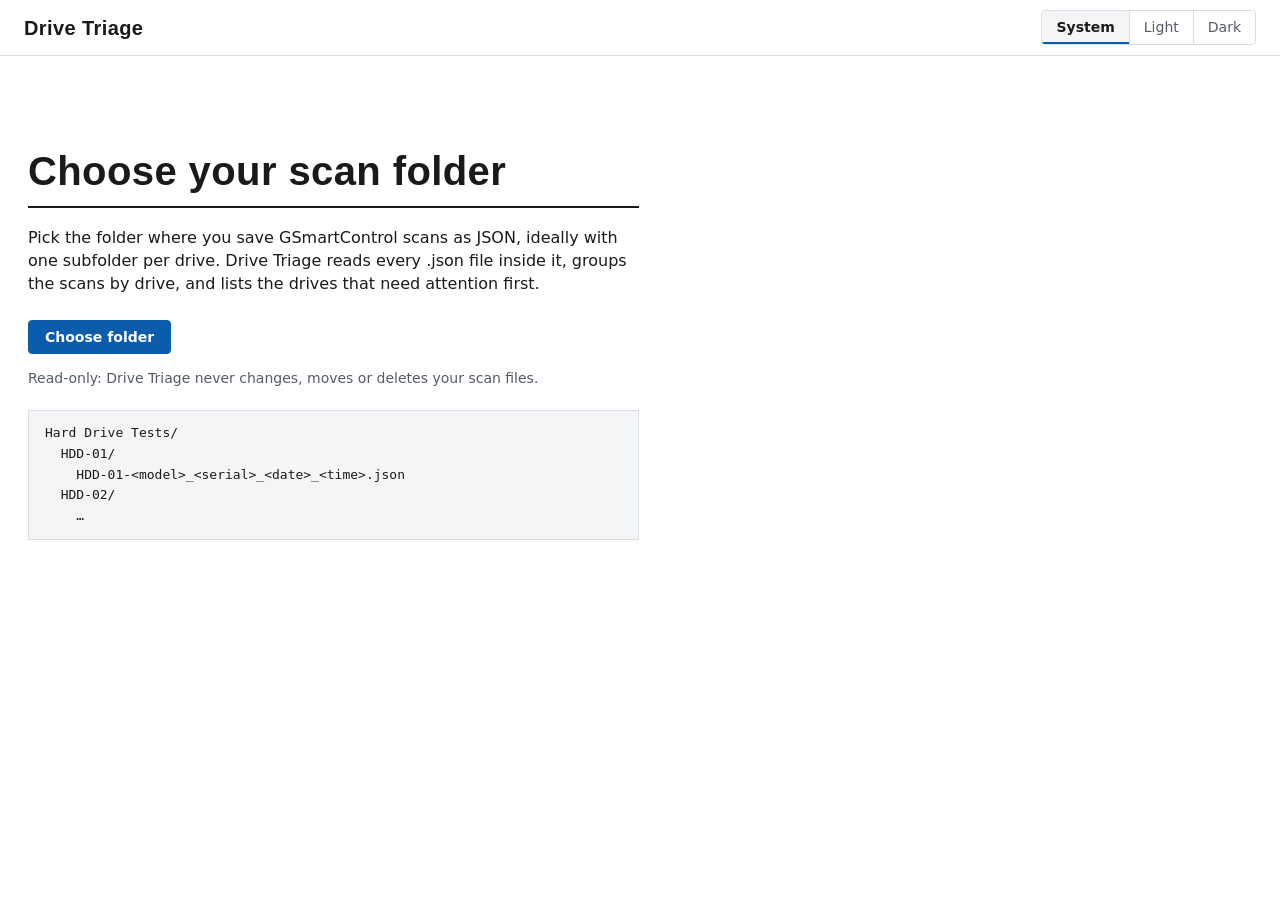
==== Drive-Triage.html @ d74f235e "feat: add viewer page with folder reading, drive list, and datasheet detail Drive-Triage.html, app.j" ====
<!doctype html>
<html lang="en">
<head>
<meta charset="utf-8">
<meta name="viewport" content="width=device-width, initial-scale=1">
<meta name="color-scheme" content="light dark">
<title>Drive Triage</title>
<script>
  // Apply the saved theme before first paint (no flash). app.js keeps it in sync afterwards.
  (function () {
    var pref = 'system';
    try { pref = localStorage.getItem('drive-triage-theme') || 'system'; } catch (e) { /* storage blocked */ }
    if (pref !== 'light' && pref !== 'dark') pref = 'system';
    var dark = pref === 'dark' || (pref === 'system' && window.matchMedia && matchMedia('(prefers-color-scheme: dark)').matches);
    document.documentElement.setAttribute('data-theme', dark ? 'dark' : 'light');
    document.documentElement.setAttribute('data-theme-pref', pref);
  })();
</script>
<link rel="stylesheet" href="styles.css">
</head>
<body>
<header class="bar">
  <h1 class="brand">Drive Triage</h1>
  <button type="button" class="folder" id="folder" hidden title="Choose a different folder"></button>
  <span class="status" id="status" role="status" aria-live="polite"></span>
  <span class="sp"></span>
  <div class="seg" role="group" aria-label="Theme">
    <button type="button" data-theme-choice="system" aria-pressed="false">System</button>
    <button type="button" data-theme-choice="light" aria-pressed="false">Light</button>
    <button type="button" data-theme-choice="dark" aria-pressed="false">Dark</button>
  </div>
  <button type="button" class="btn fill" id="rescan" hidden>Rescan</button>
  <button type="button" class="btn" id="print-all" hidden>Print all labels</button>
</header>

<div class="app" id="app">
  <nav class="rail" id="rail" aria-labelledby="rail-head" hidden>
    <h2 class="sc rail-head" id="rail-head">Drives · worst first</h2>
    <ul class="drive-list" id="drive-list" role="listbox" tabindex="0" aria-labelledby="rail-head"></ul>
  </nav>
  <main class="main" id="main" tabindex="-1">
    <section class="intro" aria-labelledby="intro-head">
      <h2 class="intro-head" id="intro-head">Drive Triage</h2>
      <p class="intro-text">Loading…</p>
    </section>
  </main>
</div>

<input type="file" id="dir-input" webkitdirectory multiple hidden>
<script src="analysis.js"></script>
<script src="app.js"></script>
</body>
</html>
---- styles.css ----
/* Drive Triage - datasheet paper (light) and graphite console (dark).
   Every colour is a custom property per theme. State colours (amber, red) appear only inside
   bordered chips and plot marks; the action blue is for selection and actions only. */

:root,
:root[data-theme="light"] {
  color-scheme: light;
  --ground: #ffffff;
  --panel: #f4f5f7;
  --line: #d9dde3;
  --grid: #eceef2;
  --ink: #1a1a1a;
  --muted: #555b66;
  --blue: #0b5cad;
  --blue-hover: #084a8c;
  --blue-wash: #e8f0f9;
  --on-blue: #ffffff;
  --amber: #8c5e00;
  --red: #c23b2e;
  --gap-fill: #eef0f3;
  --selection: #cfe0f3;
  --shadow: 0 6px 18px rgb(20 24 31 / 0.14);
}

:root[data-theme="dark"] {
  color-scheme: dark;
  --ground: #1b1d21;
  --panel: #2a2d33;
  --line: #3a3e46;
  --grid: #26292e;
  --ink: #d7dae0;
  --muted: #9ba1ab;
  --blue: #5aa0e6;
  --blue-hover: #7db5ee;
  --blue-wash: #233243;
  --on-blue: #0f1722;
  --amber: #e0a43a;
  --red: #f07b6d;
  --gap-fill: #24272c;
  --selection: #2d4a6b;
  --shadow: 0 6px 18px rgb(0 0 0 / 0.45);
}

:root {
  --font-text: "Segoe UI Variable Text", "Segoe UI", system-ui, -apple-system, sans-serif;
  --font-id: "Bahnschrift SemiCondensed", Bahnschrift, "Barlow Semi Condensed", "Arial Narrow", sans-serif;
  --font-mono: "Cascadia Mono", Consolas, "SF Mono", Menlo, monospace;
  --bar-h: 56px;
  --rail-w: 300px;
  --ease: cubic-bezier(0.16, 1, 0.3, 1);
}

*, *::before, *::after { box-sizing: border-box; }
html, body { margin: 0; }
h1, h2, h3, p, ul, ol, figure { margin: 0; }
ul { padding: 0; list-style: none; }

html {
  background: var(--ground);
  scrollbar-color: var(--line) transparent;
  -webkit-text-size-adjust: 100%;
}

body {
  min-height: 100vh;
  background: var(--ground);
  color: var(--ink);
  font: 400 15px/1.45 var(--font-text);
  font-variant-numeric: tabular-nums;
  caret-color: var(--blue);
}

::selection { background: var(--selection); color: var(--ink); }

:focus-visible {
  outline: 2px solid var(--blue);
  outline-offset: 2px;
}

button { font: inherit; color: inherit; }

[hidden] { display: none !important; }

.mono { font-family: var(--font-mono); font-size: 13px; }

.sc {
  font-size: 12px;
  font-weight: 700;
  letter-spacing: 0.1em;
  text-transform: uppercase;
  color: var(--muted);
}

.vh {
  position: absolute;
  width: 1px; height: 1px;
  overflow: hidden;
  clip-path: inset(50%);
  white-space: nowrap;
}

/* ------------------------------------------------------------------ top bar */
.bar {
  position: sticky;
  top: 0;
  z-index: 5;
  min-height: var(--bar-h);
  display: flex;
  align-items: center;
  gap: 8px 20px;
  padding: 0 24px;
  background: var(--ground);
  border-bottom: 1px solid var(--line);
}

.brand {
  font: 600 20px/1 var(--font-id);
  font-stretch: semi-condensed;
  letter-spacing: 0.02em;
  white-space: nowrap;
}

.folder {
  padding: 4px 12px;
  border: 1px solid var(--line);
  border-radius: 4px;
  background: var(--panel);
  font-size: 14px;
  cursor: pointer;
  max-width: 22ch;
  overflow: hidden;
  text-overflow: ellipsis;
  white-space: nowrap;
  transition: border-color 160ms var(--ease);
}
.folder:hover { border-color: var(--muted); }

.status { color: var(--muted); font-size: 14px; white-space: nowrap; }
.sp { flex: 1; }

.seg {
  display: flex;
  border: 1px solid var(--line);
  border-radius: 4px;
  overflow: hidden;
  flex: none;
}
.seg button {
  padding: 6px 14px;
  border: 0;
  background: var(--ground);
  color: var(--muted);
  font-size: 14px;
  cursor: pointer;
  transition: background-color 160ms var(--ease), color 160ms var(--ease);
}
.seg button + button { border-left: 1px solid var(--line); }
.seg button:hover { color: var(--ink); background: var(--panel); }
.seg button[aria-pressed="true"] {
  background: var(--panel);
  color: var(--ink);
  font-weight: 700;
  box-shadow: inset 0 -2px 0 var(--blue);
}
.seg button:focus-visible { outline-offset: -2px; }

.btn {
  flex: none;
  padding: 7px 16px;
  border: 1px solid var(--blue);
  border-radius: 4px;
  background: var(--ground);
  color: var(--blue);
  font-size: 14px;
  font-weight: 600;
  line-height: 1.3;
  white-space: nowrap;
  cursor: pointer;
  transition: background-color 160ms var(--ease), border-color 160ms var(--ease), color 160ms var(--ease);
}
.btn:hover { background: var(--blue-wash); }
.btn:active { background: var(--selection); }
.btn.fill { background: var(--blue); color: var(--on-blue); }
.btn.fill:hover { background: var(--blue-hover); border-color: var(--blue-hover); }
.btn.ghost { border-color: var(--line); color: var(--ink); }
.btn.ghost:hover { border-color: var(--muted); background: var(--panel); }
.btn:disabled,
.btn[aria-busy="true"] { opacity: 0.55; cursor: progress; }
.btn:disabled { cursor: not-allowed; }

/* ------------------------------------------------------------------- layout */
.app { display: flex; align-items: flex-start; }

.rail {
  position: sticky;
  top: var(--bar-h);
  width: var(--rail-w);
  height: calc(100vh - var(--bar-h));
  flex: none;
  display: flex;
  flex-direction: column;
  background: var(--panel);
  border-right: 1px solid var(--line);
}
.rail-head {
  padding: 16px 20px 12px;
  border-bottom: 1px solid var(--line);
}
.drive-list {
  flex: 1;
  overflow-y: auto;
  scrollbar-width: thin;
}
.drive-list:focus-visible { outline-offset: -2px; }

.drive {
  position: relative;
  display: grid;
  grid-template-columns: minmax(0, 1fr) auto;
  gap: 2px 12px;
  padding: 13px 20px 13px 20px;
  border-bottom: 1px solid var(--line);
  cursor: pointer;
  transition: background-color 160ms var(--ease);
}
.drive::before {
  content: "";
  position: absolute;
  inset: 0 auto 0 0;
  width: 3px;
  background: transparent;
  transition: background-color 160ms var(--ease);
}
.drive:hover { background: color-mix(in srgb, var(--ground) 55%, var(--panel)); }
.drive[aria-selected="true"] { background: var(--ground); }
.drive[aria-selected="true"]::before { background: var(--blue); }
.drive-list:focus-visible .drive[aria-selected="true"] {
  outline: 2px solid var(--blue);
  outline-offset: -2px;
}

.drive-id {
  font: 600 18px/1.15 var(--font-id);
  font-stretch: semi-condensed;
  letter-spacing: 0.02em;
  overflow: hidden;
  text-overflow: ellipsis;
  white-space: nowrap;
}
.drive-health { text-align: right; font-size: 18px; font-weight: 700; line-height: 1.15; }
.drive-health.none { color: var(--muted); font-weight: 400; }
.drive-model {
  font-family: var(--font-mono);
  font-size: 13px;
  color: var(--muted);
  overflow: hidden;
  text-overflow: ellipsis;
  white-space: nowrap;
  align-self: center;
}
.drive .chip { justify-self: end; align-self: center; }
.drive-reason {
  grid-column: 1 / -1;
  margin-top: 4px;
  font-size: 13.5px;
  overflow: hidden;
  text-overflow: ellipsis;
  white-space: nowrap;
}
.drive-meta { grid-column: 1 / -1; font-size: 12.5px; color: var(--muted); }

.chip {
  display: inline-block;
  padding: 1px 8px;
  border: 1px solid currentColor;
  border-radius: 3px;
  background: var(--ground);
  color: var(--muted);
  font-size: 11.5px;
  font-weight: 700;
  letter-spacing: 0.08em;
  line-height: 1.5;
  text-transform: uppercase;
  white-space: nowrap;
}
.chip.watch { color: var(--amber); }
.chip.retire { color: var(--red); }

.main {
  flex: 1;
  min-width: 0;
  padding: 22px 28px 64px;
}
.main:focus { outline: none; }

/* --------------------------------------------------------------- masthead */
.mast {
  display: grid;
  grid-template-columns: minmax(0, 1fr) auto auto auto;
  align-items: end;
  gap: 12px 24px;
  padding-bottom: 16px;
  border-bottom: 2px solid var(--ink);
}
.mast-id {
  font: 600 68px/0.95 var(--font-id);
  font-stretch: semi-condensed;
  letter-spacing: 0.01em;
  overflow-wrap: anywhere;
}
.mast-sub { margin-top: 8px; color: var(--muted); font-size: 14.5px; }
.mast-sub .mono { color: var(--ink); }
.score { display: grid; justify-items: start; }
.score-line { display: flex; align-items: baseline; gap: 8px; }
.score-n { font-size: 56px; font-weight: 700; line-height: 1; }

.score-band { color: var(--muted); font-size: 16px; }
.score-note { margin-top: 6px; color: var(--muted); font-size: 12.5px; white-space: nowrap; }
.mast .chip.big { margin-bottom: 4px; padding: 3px 12px; font-size: 13px; }
.mast .btn { margin-bottom: 2px; justify-self: start; }
.mast-lead {
  grid-column: 1 / -1;
  max-width: 80ch;
  font-size: 15.5px;
}
.mast-lead b { font-weight: 700; }

/* --------------------------------------------------------------- sections */
.sec { margin-top: 28px; }
.sec-head {
  display: flex;
  flex-wrap: wrap;
  align-items: baseline;
  justify-content: space-between;
  gap: 16px;
  margin-bottom: 8px;
}
.sec-head h3 { flex: none; }
.sec-aside { margin-left: auto; color: var(--muted); font-size: 13px; text-align: right; }
.history td.v { white-space: nowrap; }
.cols {
  display: grid;
  grid-template-columns: minmax(0, 1fr) minmax(0, 1.25fr);
  gap: 32px;
}
.cols > div { min-width: 0; }

/* ------------------------------------------------------------------ curve */
.plot {
  position: relative;
  border: 1px solid var(--line);
  background: var(--ground);
  padding: 12px 12px 4px;
  touch-action: pan-y;
}
.plot:focus-visible { outline-offset: 2px; }
.plot svg { display: block; width: 100%; height: auto; overflow: visible; }
.plot svg text { font-family: var(--font-text); font-size: 12px; fill: var(--muted); }
.plot .grid-minor { stroke: var(--grid); }
.plot .grid-major { stroke: var(--line); }
.plot .gap { fill: var(--gap-fill); }
.plot .gap-label { font-style: italic; }
.plot .life-line { stroke: var(--muted); stroke-width: 1.2; stroke-dasharray: 6 4; }
.plot .watch-line { stroke: var(--red); stroke-width: 1.4; stroke-dasharray: 6 4; }
.plot text.watch-label { fill: var(--red); font-weight: 600; }
.plot .trace { fill: none; stroke: var(--ink); stroke-width: 2; stroke-linejoin: round; stroke-linecap: round; }
.plot .dot { fill: var(--ink); }
.plot .ring { fill: var(--ground); stroke: var(--ink); stroke-width: 2; }
.plot text.mark-label { fill: var(--ink); font-weight: 600; }
.plot .cross { stroke: var(--blue); stroke-width: 1; }
.plot .cross-dot { fill: var(--blue); stroke: var(--ground); stroke-width: 2; }
.plot .hit { fill: transparent; cursor: crosshair; }

.readout {
  position: absolute;
  top: 6px;
  z-index: 2;
  padding: 4px 8px;
  border: 1px solid var(--line);
  border-radius: 3px;
  background: var(--ground);
  box-shadow: var(--shadow);
  font-size: 13px;
  white-space: nowrap;
  pointer-events: none;
}
.readout b { font-weight: 700; }

.empty-plot {
  border: 1px solid var(--line);
  background: var(--panel);
  padding: 20px 20px;
  color: var(--muted);
  font-size: 14.5px;
  max-width: none;
}
.empty-plot p { max-width: 72ch; }
.empty-plot p + p { margin-top: 4px; }

/* -------------------------------------------------------------- findings */
.findings li {
  display: grid;
  grid-template-columns: 5.5rem minmax(0, 1fr);
  gap: 12px;
  padding: 10px 0;
  border-bottom: 1px solid var(--line);
  font-size: 14.5px;
}
.findings li:first-child { padding-top: 4px; }
.findings .chip { justify-self: start; align-self: start; margin-top: 2px; }
.findings b { font-weight: 700; }
.findings .none { color: var(--muted); }

/* ----------------------------------------------------------------- tables */
.table-wrap { overflow-x: auto; scrollbar-width: thin; }
table { width: 100%; border-collapse: collapse; font-size: 14px; }
th {
  text-align: left;
  font-size: 12px;
  font-weight: 700;
  letter-spacing: 0.08em;
  text-transform: uppercase;
  color: var(--muted);
  padding: 6px 12px;
  border-bottom: 1px solid var(--ink);
  white-space: nowrap;
  vertical-align: bottom;
}
td {
  padding: 7px 12px;
  border-bottom: 1px solid var(--line);
  vertical-align: top;
}
th:first-child, td:first-child { padding-left: 0; }
td.num, th.num { text-align: right; }
td.v { font-family: var(--font-mono); font-size: 13px; }
td.muted, .muted { color: var(--muted); }
td.limit { color: var(--muted); font-size: 13.5px; }
tr.flag td { background: var(--panel); }
.limits td.v { white-space: nowrap; }
td .chip { vertical-align: 1px; }
td del { color: var(--muted); text-decoration-thickness: 1px; margin-right: 6px; }
td.changed .now { font-weight: 700; }
.limits td:first-child { white-space: nowrap; }
.attrs td:nth-child(2) { white-space: nowrap; }
.table-note { margin-top: 8px; color: var(--muted); font-size: 13.5px; }

/* ------------------------------------------------------------ raw output */
details.raw {
  border: 1px solid var(--line);
  background: var(--panel);
}
details.raw summary {
  padding: 10px 14px;
  cursor: pointer;
  font-weight: 600;
  font-size: 14px;
}
details.raw summary:hover { color: var(--blue); }
details.raw pre {
  margin: 0;
  max-height: 34rem;
  overflow: auto;
  padding: 12px 14px 16px;
  border-top: 1px solid var(--line);
  background: var(--ground);
  font: 12.5px/1.5 var(--font-mono);
  white-space: pre;
  tab-size: 4;
}

/* ------------------------------------------------------- empty and intro */
.intro {
  max-width: 64ch;
  padding: 72px 0 48px;
}
.intro-head {
  font: 600 40px/1.05 var(--font-id);
  font-stretch: semi-condensed;
  letter-spacing: 0.01em;
  padding-bottom: 14px;
  margin-bottom: 18px;
  border-bottom: 2px solid var(--ink);
}
.intro-text { font-size: 16px; }
.intro-text + .intro-text { margin-top: 10px; }
.intro-actions { display: flex; flex-wrap: wrap; gap: 12px; margin-top: 24px; }
.intro-note { margin-top: 14px; color: var(--muted); font-size: 14px; }
.intro-tree {
  margin-top: 22px;
  padding: 12px 16px;
  border: 1px solid var(--line);
  background: var(--panel);
  font: 13px/1.6 var(--font-mono);
  white-space: pre;
  overflow-x: auto;
}
.intro-error { margin-top: 14px; padding: 10px 14px; border: 1px solid var(--line); background: var(--panel); }
.intro-error b { font-weight: 700; }

.unsupported-note {
  max-width: 72ch;
  padding: 16px 20px;
  border: 1px solid var(--line);
  background: var(--panel);
  font-size: 15px;
}
.unsupported-note p + p { margin-top: 6px; color: var(--muted); }

/* ------------------------------------------------------------- responsive */
@media (max-width: 1100px) {
  .cols { grid-template-columns: minmax(0, 1fr); gap: 28px; }
}

@media (max-width: 900px) {
  .bar { flex-wrap: wrap; padding: 10px 16px; position: static; }
  .sp { display: none; }
  .status { flex-basis: 100%; order: 3; white-space: normal; }
  .seg { order: 4; }
  #rescan { order: 5; }
  #print-all { order: 6; }
  .app { display: block; }
  .rail {
    position: static;
    width: auto;
    height: auto;
    border-right: 0;
    border-bottom: 1px solid var(--line);
  }
  .drive-list { max-height: 15.5rem; }
  .main { padding: 18px 16px 48px; }
  .mast { grid-template-columns: minmax(0, 1fr) auto; }
  .mast-id { font-size: 48px; }
  .mast-name { grid-column: 1 / -1; }
  .score-n { font-size: 44px; }
  .intro { padding: 40px 0 32px; }
  .intro-head { font-size: 32px; }
}

@media (max-width: 520px) {
  .mast { grid-template-columns: minmax(0, 1fr); justify-items: start; }
  .findings li { grid-template-columns: minmax(0, 1fr); gap: 4px; }
  .seg button { padding: 6px 10px; }
}

.theme-swap *, .theme-swap *::before, .theme-swap *::after { transition: none !important; }

@media (prefers-reduced-motion: reduce) {
  *, *::before, *::after { transition: none !important; animation: none !important; scroll-behavior: auto !important; }
}
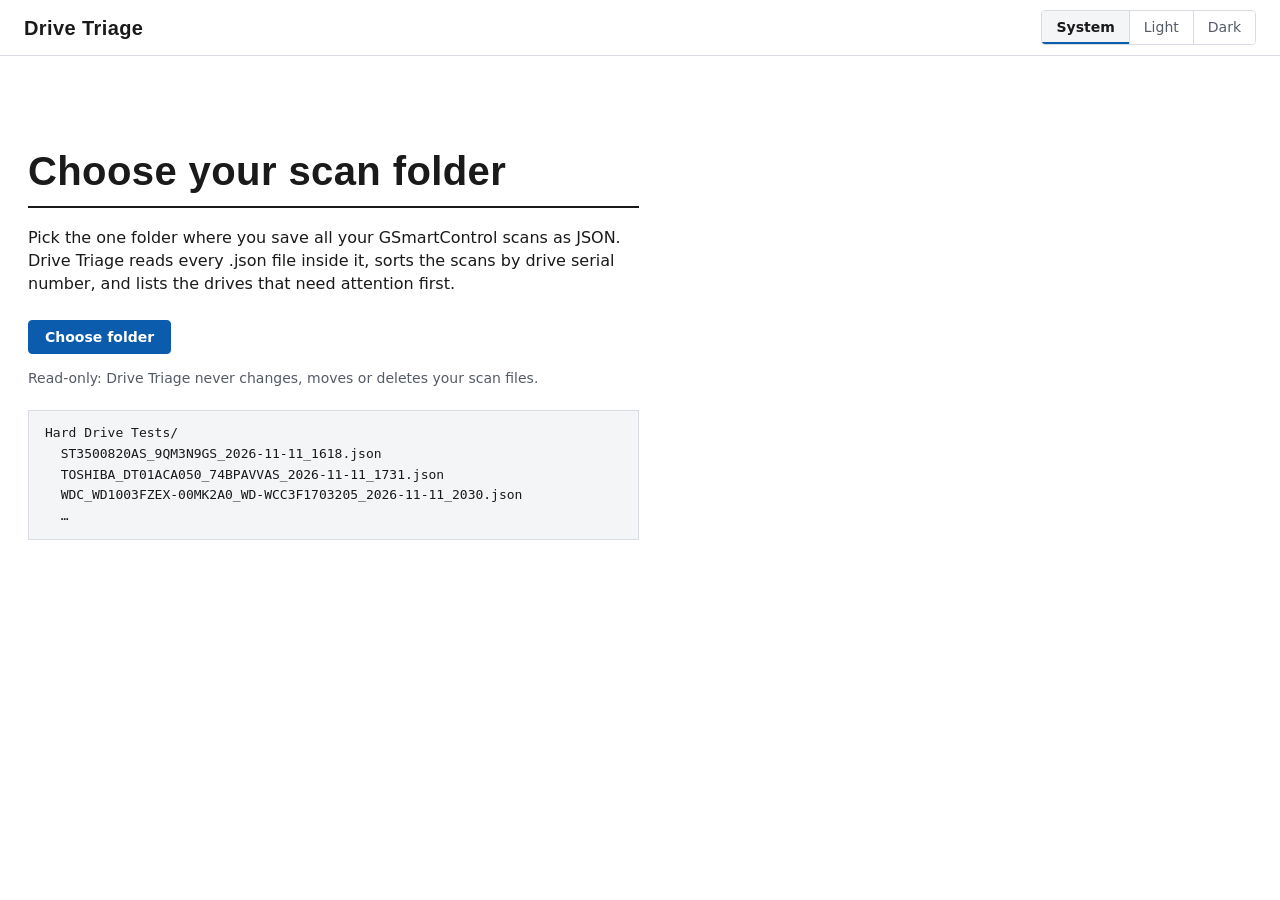
==== commit b24dc65c: "feat: let the drive list be sorted Add a Sort menu to the drive list heading: worst first (default)," ====
--- a/Drive-Triage.html
+++ b/Drive-Triage.html
@@ -35,7 +35,13 @@
 
 <div class="app" id="app">
   <nav class="rail" id="rail" aria-labelledby="rail-head" hidden>
-    <h2 class="sc rail-head" id="rail-head">Drives · worst first</h2>
+    <div class="rail-head">
+      <h2 class="sc" id="rail-head">Drives</h2>
+      <label class="sort">
+        <span class="sort-label">Sort</span>
+        <select id="sort"></select>
+      </label>
+    </div>
     <ul class="drive-list" id="drive-list" role="listbox" tabindex="0" aria-labelledby="rail-head"></ul>
   </nav>
   <main class="main" id="main" tabindex="-1">
@@ -46,6 +52,8 @@
   </main>
 </div>
 
+<div id="print-area" aria-hidden="true"></div>
+
 <input type="file" id="dir-input" webkitdirectory multiple hidden>
 <script src="analysis.js"></script>
 <script src="app.js"></script>
--- a/styles.css
+++ b/styles.css
@@ -203,9 +203,38 @@
   border-right: 1px solid var(--line);
 }
 .rail-head {
-  padding: 16px 20px 12px;
+  display: flex;
+  align-items: center;
+  justify-content: space-between;
+  gap: 12px;
+  padding: 10px 12px 10px 20px;
   border-bottom: 1px solid var(--line);
 }
+.sort {
+  display: flex;
+  align-items: center;
+  gap: 8px;
+  color: var(--muted);
+  font-size: 13px;
+}
+.sort select {
+  appearance: none;
+  padding: 4px 26px 4px 10px;
+  border: 1px solid var(--line);
+  border-radius: 4px;
+  background-color: var(--ground);
+  background-image: linear-gradient(45deg, transparent 50%, var(--muted) 50%), linear-gradient(135deg, var(--muted) 50%, transparent 50%);
+  background-position: calc(100% - 14px) 55%, calc(100% - 9px) 55%;
+  background-size: 5px 5px;
+  background-repeat: no-repeat;
+  color: var(--ink);
+  font: inherit;
+  font-size: 13px;
+  cursor: pointer;
+  transition: border-color 160ms var(--ease);
+}
+.sort select:hover { border-color: var(--muted); }
+.sort select option { background: var(--ground); color: var(--ink); }
 .drive-list {
   flex: 1;
   overflow-y: auto;
@@ -310,6 +339,7 @@
 }
 .mast-sub { margin-top: 8px; color: var(--muted); font-size: 14.5px; }
 .mast-sub .mono { color: var(--ink); }
+.mast-sub .nw { white-space: nowrap; }
 .score { display: grid; justify-items: start; }
 .score-line { display: flex; align-items: baseline; gap: 8px; }
 .score-n { font-size: 56px; font-weight: 700; line-height: 1; }
@@ -365,6 +395,8 @@
 .plot text.watch-label { fill: var(--red); font-weight: 600; }
 .plot .trace { fill: none; stroke: var(--ink); stroke-width: 2; stroke-linejoin: round; stroke-linecap: round; }
 .plot .dot { fill: var(--ink); }
+.plot .point { fill: var(--ink); stroke: var(--ground); stroke-width: 1.5; }
+.plot .point.small { stroke-width: 0.75; }
 .plot .ring { fill: var(--ground); stroke: var(--ink); stroke-width: 2; }
 .plot text.mark-label { fill: var(--ink); font-weight: 600; }
 .plot .cross { stroke: var(--blue); stroke-width: 1; }
@@ -548,3 +580,62 @@
 @media (prefers-reduced-motion: reduce) {
   *, *::before, *::after { transition: none !important; animation: none !important; scroll-behavior: auto !important; }
 }
+
+/* ------------------------------------------------------------------ label (2in x 1in thermal)
+   Pure black on white. #print-area is hidden on screen, laid out off-screen while app.js measures
+   (.measuring), and is the only thing on the page when printing. */
+#print-area { display: none; }
+#print-area.measuring { display: block; position: fixed; left: -10in; top: 0; visibility: hidden; }
+
+.label {
+  display: flex;
+  flex-direction: column;
+  justify-content: space-between;
+  width: 2in;
+  height: 1in;
+  padding: 0.05in 0.06in;
+  overflow: hidden;
+  color: #000;
+  background: #fff;
+  font-family: "Bahnschrift SemiCondensed", Bahnschrift, "Arial Narrow", Arial, sans-serif;
+  font-size: 8.5pt;
+  line-height: 1.1;
+  break-after: page;
+  page-break-after: always;
+}
+.label:last-child { break-after: auto; page-break-after: auto; }
+.label-head { display: flex; align-items: center; justify-content: space-between; gap: 0.06in; }
+.label-line { overflow: hidden; white-space: pre; text-overflow: ellipsis; }
+.label-name { flex: 1 1 auto; min-width: 0; font-size: 11pt; font-weight: 700; }
+.label-health {
+  flex: none;
+  padding: 0.01in 0.05in;
+  color: #fff;
+  background: #000;
+  font-size: 11pt;
+  font-weight: 700;
+  -webkit-print-color-adjust: exact;
+  print-color-adjust: exact;
+}
+
+/* The 2in x 1in @page rule is injected by printLabels() while labels print. */
+@media print {
+  /* Label-only rules apply only while labels are being printed (Ctrl+P prints the normal page). */
+  /* Ctrl+P of the page itself: always print the light (paper) theme, whatever is on screen. */
+  :root:not(.printing-labels),
+  :root[data-theme="dark"]:not(.printing-labels) {
+    color-scheme: light;
+    --ground: #ffffff; --panel: #f4f5f7; --line: #d9dde3; --grid: #eceef2; --ink: #1a1a1a; --muted: #555b66;
+    --blue: #0b5cad; --blue-hover: #084a8c; --blue-wash: #e8f0f9; --on-blue: #ffffff;
+    --amber: #8c5e00; --red: #c23b2e; --gap-fill: #eef0f3; --selection: #cfe0f3; --shadow: none;
+  }
+  :root.printing-labels, :root.printing-labels[data-theme="light"], :root.printing-labels[data-theme="dark"] {
+    color-scheme: light;
+    --ground: #fff; --panel: #fff; --line: #000; --grid: #fff; --ink: #000; --muted: #000;
+    --blue: #000; --blue-hover: #000; --blue-wash: #fff; --on-blue: #fff;
+    --amber: #000; --red: #000; --gap-fill: #fff; --selection: #fff; --shadow: none;
+  }
+  .printing-labels, .printing-labels body { width: 2in; margin: 0; padding: 0; color: #000; background: #fff; }
+  .printing-labels body > :not(#print-area) { display: none !important; }
+  .printing-labels #print-area { display: block; }
+}
